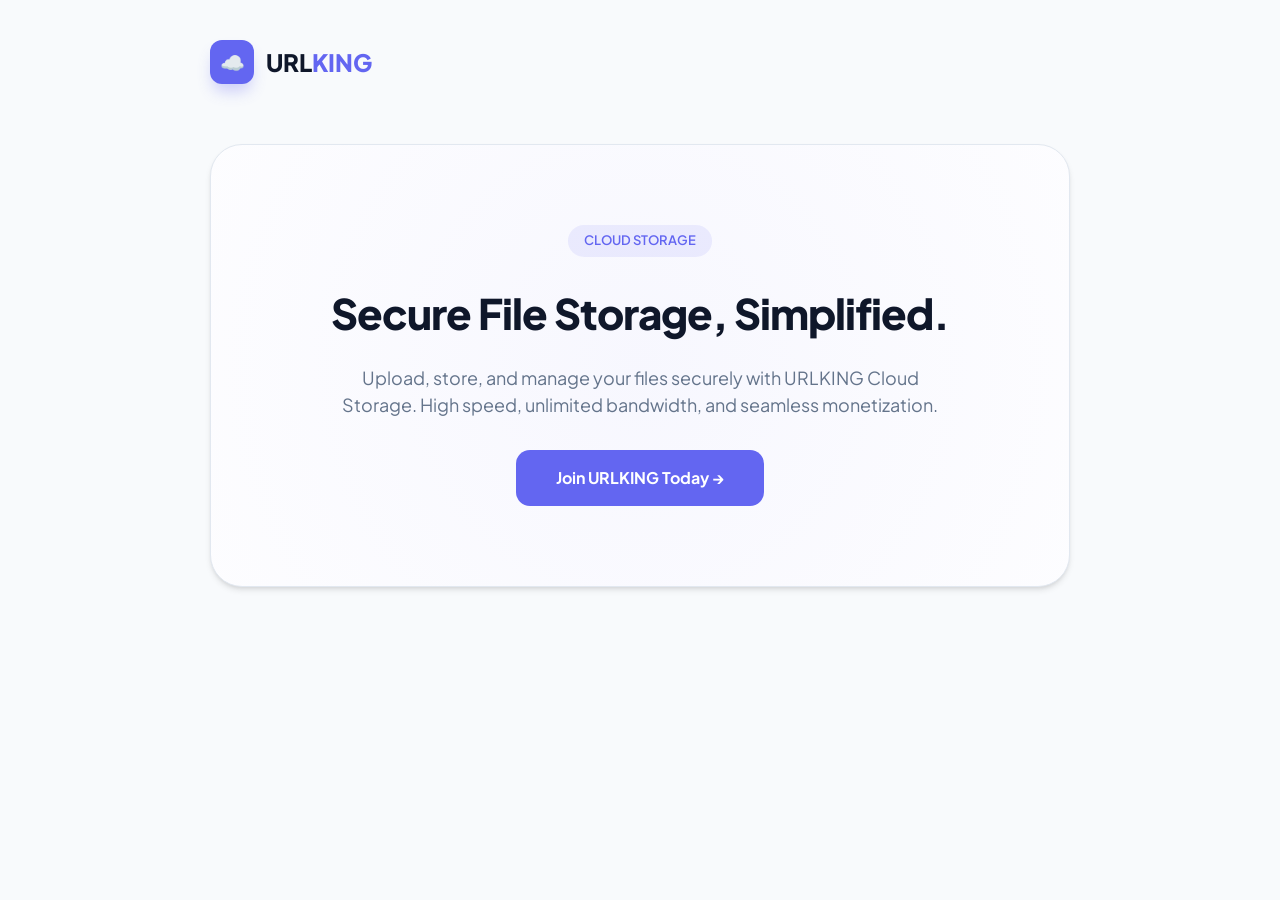
==== frontend/index.html @ baeb942d "Update index.html" ====
<!DOCTYPE html>
<html lang="en">
<head>
  <meta charset="UTF-8" />
  <meta name="viewport" content="width=device-width, initial-scale=1.0" />
  <title>URLKING — Cloud Storage</title>
  <link href="https://fonts.googleapis.com/css2?family=Plus+Jakarta+Sans:wght@400;600;800&family=JetBrains+Mono:wght@400;500&display=swap" rel="stylesheet" />
  <style>
    :root {
      --primary: #6366f1;
      --primary-hover: #4f46e5;
      --bg: #f8fafc;
      --surface: #ffffff;
      --text: #0f172a;
      --text-muted: #64748b;
      --border: #e2e8f0;
      --radius: 16px;
      --shadow: 0 4px 6px -1px rgb(0 0 0 / 0.1), 0 2px 4px -2px rgb(0 0 0 / 0.1);
    }

    * { box-sizing: border-box; margin: 0; padding: 0; }

    body {
      background-color: var(--bg);
      color: var(--text);
      font-family: 'Plus Jakarta Sans', sans-serif;
      line-height: 1.5;
      transition: background 0.3s;
    }

    .container {
      max-width: 900px;
      margin: 0 auto;
      padding: 40px 20px;
    }

    /* Header */
    header {
      display: flex;
      justify-content: space-between;
      align-items: center;
      margin-bottom: 60px;
    }

    .logo {
      display: flex;
      align-items: center;
      gap: 12px;
      cursor: pointer;
      user-select: none;
    }

    .logo-icon {
      width: 44px;
      height: 44px;
      background: var(--primary);
      color: white;
      border-radius: 12px;
      display: flex;
      align-items: center;
      justify-content: center;
      font-size: 20px;
      box-shadow: 0 10px 15px -3px rgba(99, 102, 241, 0.3);
    }

    .logo-text { font-size: 24px; font-weight: 800; color: var(--text); }
    .logo-text span { color: var(--primary); }

    /* URLKING Promo */
    #promoSection {
      text-align: center;
      padding: 80px 40px;
      background: var(--surface);
      border-radius: 32px;
      border: 1px solid var(--border);
      box-shadow: var(--shadow);
      margin-bottom: 40px;
      position: relative;
      overflow: hidden;
    }

    #promoSection::before {
      content: '';
      position: absolute;
      top: -50%; left: -50%; width: 200%; height: 200%;
      background: radial-gradient(circle, rgba(99,102,241,0.05) 0%, transparent 70%);
      z-index: 0;
    }

    .promo-content { position: relative; z-index: 1; }
    .promo-badge {
      display: inline-block;
      padding: 6px 16px;
      background: rgba(99,102,241,0.1);
      color: var(--primary);
      border-radius: 100px;
      font-size: 13px;
      font-weight: 600;
      margin-bottom: 24px;
    }

    .promo-content h1 {
      font-size: 42px;
      font-weight: 800;
      letter-spacing: -1px;
      margin-bottom: 20px;
      color: var(--text);
    }

    .promo-content p {
      font-size: 18px;
      color: var(--text-muted);
      max-width: 600px;
      margin: 0 auto 32px;
    }

    .btn-cta {
      display: inline-block;
      padding: 16px 40px;
      background: var(--primary);
      color: white;
      text-decoration: none;
      font-weight: 700;
      border-radius: 14px;
      transition: 0.2s;
      border: none;
      cursor: pointer;
      font-family: inherit;
      font-size: 16px;
    }
    .btn-cta:hover:not(:disabled) { transform: translateY(-2px); background: var(--primary-hover); }
    .btn-cta:disabled { opacity: 0.6; cursor: not-allowed; }

    /* Hidden Auth Modal */
    #authModal {
      display: none;
      position: fixed;
      inset: 0;
      background: rgba(15, 23, 42, 0.4);
      backdrop-filter: blur(8px);
      z-index: 100;
      align-items: center;
      justify-content: center;
    }

    .auth-card {
      background: var(--surface);
      padding: 32px;
      border-radius: 24px;
      width: 90%;
      max-width: 380px;
      box-shadow: 0 25px 50px -12px rgba(0,0,0,0.25);
      text-align: center;
    }

    .auth-card h3 { margin-bottom: 20px; font-weight: 700; }
    .auth-input {
      width: 100%;
      padding: 14px;
      border: 1px solid var(--border);
      border-radius: 12px;
      margin-bottom: 16px;
      font-family: 'JetBrains Mono', monospace;
      outline: none;
      text-align: center;
    }
    .auth-input:focus { border-color: var(--primary); }

    /* Files Section */
    #filesSection { display: none; animation: fadeIn 0.5s ease; }
    @keyframes fadeIn { from { opacity: 0; transform: translateY(10px); } to { opacity: 1; transform: translateY(0); } }

    .files-header {
      display: flex;
      justify-content: space-between;
      align-items: flex-end;
      margin-bottom: 24px;
    }

    /* 🔥 SCANNER UI CSS ADDED HERE */
    .btn-scan-toggle {
      background: #10b981; color: white; border: none; padding: 10px 18px; border-radius: 12px; cursor: pointer; font-weight: 700; font-family: inherit; font-size: 14px; transition: 0.2s; box-shadow: 0 4px 6px -1px rgba(16, 185, 129, 0.2);
    }
    .btn-scan-toggle:hover { background: #059669; transform: translateY(-2px); }

    .scanner-panel {
      background: var(--surface); border: 1px solid #10b981; border-radius: var(--radius); padding: 24px; margin-bottom: 24px; display: none; box-shadow: 0 10px 15px -3px rgba(16, 185, 129, 0.1); animation: fadeIn 0.3s ease;
    }
    .scanner-header { display: flex; justify-content: space-between; align-items: center; margin-bottom: 16px; }
    .scanner-header h3 { color: #065f46; font-weight: 800; font-size: 18px; display: flex; align-items: center; gap: 8px;}
    .progress-bar-bg { background: #e2e8f0; border-radius: 8px; height: 10px; width: 100%; overflow: hidden; margin: 12px 0; }
    .progress-bar-fill { background: #10b981; height: 100%; width: 0%; transition: width 0.4s ease; }
    .scan-status-text { font-size: 13px; color: var(--text-muted); font-weight: 600; margin-bottom: 16px; }
    
    .infected-list { margin-top: 16px; display: flex; flex-direction: column; gap: 10px; }
    .infected-item { display: flex; justify-content: space-between; align-items: center; background: #fef2f2; border: 1px solid #fecaca; padding: 12px 16px; border-radius: 12px; }
    .btn-danger { background: #ef4444; color: white; border: none; padding: 8px 14px; border-radius: 8px; cursor: pointer; font-weight: 700; font-size: 13px; font-family: inherit; transition: 0.2s; }
    .btn-danger:hover { background: #dc2626; transform: scale(1.02); }

    /* File List Items */
    .file-card {
      background: var(--surface);
      border: 1px solid var(--border);
      padding: 16px 20px;
      border-radius: var(--radius);
      display: flex;
      align-items: center;
      gap: 16px;
      margin-bottom: 12px;
      transition: 0.2s;
      overflow: hidden; 
    }

    .file-card:hover { 
      border-color: var(--primary); 
      transform: translateX(4px); 
      box-shadow: var(--shadow); 
    }

    .file-icon { font-size: 24px; flex-shrink: 0; }
    .file-info { flex: 1; min-width: 0; }
    .file-name { font-weight: 600; font-size: 15px; color: var(--text); margin-bottom: 4px; white-space: nowrap; overflow: hidden; text-overflow: ellipsis; }
    .file-meta { font-family: 'JetBrains Mono', monospace; font-size: 12px; color: var(--text-muted); }

    .btn-download {
      padding: 10px 16px;
      background: #f1f5f9;
      color: var(--text);
      text-decoration: none;
      font-size: 13px;
      font-weight: 700;
      border-radius: 10px;
      transition: 0.2s;
      flex-shrink: 0; 
      white-space: nowrap;
    }
    .btn-download:hover { background: var(--primary); color: white; }

    /* Pagination */
    .pagination { display: flex; justify-content: center; align-items: center; gap: 20px; margin-top: 40px; }
    .btn-nav { padding: 10px 20px; border: 1px solid var(--border); background: var(--surface); border-radius: 10px; cursor: pointer; font-weight: 600; }
    .btn-nav:disabled { opacity: 0.3; cursor: not-allowed; }

    .error-txt { color: #ef4444; font-size: 12px; margin-top: 10px; display: none; }

    @media (max-width: 600px) {
      .promo-content h1 { font-size: 28px; }
      .promo-content p { font-size: 15px; }
      .file-card { padding: 14px 16px; gap: 12px; }
      .btn-download { padding: 8px 14px; font-size: 12px; }
      .file-name { font-size: 14px; }
      .files-header { flex-direction: column; align-items: flex-start; gap: 16px; }
    }
  </style>
</head>
<body>

<div class="container">
  <header>
    <div class="logo" id="secretTrigger">
      <div class="logo-icon">☁️</div>
      <div class="logo-text">URL<span>KING</span></div>
    </div>
    <div id="logoutBtn" style="display: none;">
      <button onclick="logout()" style="background:none; border:none; color:var(--text-muted); cursor:pointer; font-weight:600; text-decoration:underline;">Logout</button>
    </div>
  </header>

  <section id="promoSection">
    <div class="promo-content">
      <div class="promo-badge">CLOUD STORAGE</div>
      <h1>Secure File Storage, Simplified.</h1>
      <p>Upload, store, and manage your files securely with URLKING Cloud Storage. High speed, unlimited bandwidth, and seamless monetization.</p>
      <a href="https://urlking.site/" class="btn-cta" target="_blank">Join URLKING Today →</a>
    </div>
  </section>

  <section id="filesSection">
    <div class="files-header">
      <div>
        <h2 style="font-size: 24px; font-weight: 800;">Private Directory</h2>
        <p style="color: var(--text-muted); font-size: 14px;" id="fileCount">0 files available</p>
      </div>
      <!-- 🔥 SCANNER TOGGLE BUTTON -->
      <button class="btn-scan-toggle" onclick="toggleScanner()">🛡️ Virus Scanner</button>
    </div>

    <!-- 🔥 SCANNER PANEL UI -->
    <div id="scannerSection" class="scanner-panel">
      <div class="scanner-header">
        <h3>🛡️ System Security Scanner</h3>
        <button class="btn-cta" id="btnStartScan" style="padding: 10px 20px; font-size: 13px;" onclick="startScan()">Start Full Scan</button>
      </div>
      
      <div class="scan-status-text" id="scanStatus">System Ready. Click Start to scan files.</div>
      <div class="progress-bar-bg">
        <div class="progress-bar-fill" id="scanBar"></div>
      </div>

      <!-- Yahan Infected Files Dikhayi Dengi -->
      <div class="infected-list" id="infectedList"></div>
    </div>

    <div id="filesList"></div>

    <div class="pagination" id="paginationControls">
      <button class="btn-nav" id="btnPrev" onclick="changePage(-1)">Previous</button>
      <span style="font-family: 'JetBrains Mono'; font-size: 14px;" id="pageInfo">Page 1 / 1</span>
      <button class="btn-nav" id="btnNext" onclick="changePage(1)">Next</button>
    </div>
  </section>
</div>

<div id="authModal">
  <div class="auth-card">
    <h3>Admin Login</h3>
    <p style="font-size: 13px; color: var(--text-muted); margin-bottom: 20px;">Enter your secret access key</p>
    <input type="password" id="accessKey" class="auth-input" placeholder="••••••••" onkeypress="handleEnter(event)"/>
    <button class="btn-cta" id="loginBtn" style="width: 100%;" onclick="verifyAccess()">Access Files</button>
    <p class="error-txt" id="authError">Invalid Secret Key!</p>
    <button onclick="closeModal()" style="margin-top: 15px; background:none; border:none; color:var(--text-muted); cursor:pointer; font-size:12px;">Close</button>
  </div>
</div>

<script>
  const API_BASE = window.location.origin; 
  let currentPage = 1;
  let totalPages = 1;
  let secretKey = localStorage.getItem('telestore_v2_key') || '';
  let clickCount = 0;
  let clickTimer;
  let scanInterval; // For scanning progress

  // Auth Logic
  document.getElementById('secretTrigger').addEventListener('click', () => {
    clickCount++;
    clearTimeout(clickTimer);

    if (clickCount >= 3) {
      document.getElementById('authModal').style.display = 'flex';
      document.getElementById('accessKey').focus();
      clickCount = 0;
    } else {
      clickTimer = setTimeout(() => { clickCount = 0; }, 1500); 
    }
  });

  function closeModal() { document.getElementById('authModal').style.display = 'none'; }
  function handleEnter(e) { if (e.key === 'Enter') verifyAccess(); }

  async function verifyAccess() {
    const key = document.getElementById('accessKey').value;
    if (!key) return;

    const btn = document.getElementById('loginBtn');
    btn.textContent = "Verifying..."; btn.disabled = true;

    const ok = await loadFiles(1, key);

    btn.textContent = "Access Files"; btn.disabled = false;

    if (ok) {
      secretKey = key;
      localStorage.setItem('telestore_v2_key', key);
      closeModal();
      document.getElementById('authError').style.display = 'none';
    } else {
      document.getElementById('authError').style.display = 'block';
    }
  }

  function logout() { localStorage.removeItem('telestore_v2_key'); location.reload(); }

  function getIcon(name) {
    const ext = name.split('.').pop().toLowerCase();
    const map = { mp4:'🎬', mkv:'🎬', zip:'📦', rar:'📦', pdf:'📕', jpg:'🖼️', png:'🖼️', mp3:'🎵', apk:'📱', apks:'📱', exe:'⚙️' };
    return map[ext] || '📄';
  }

  async function loadFiles(page, keyToTry = secretKey) {
    if (!keyToTry) return false;

    try {
      const url = `${API_BASE}/files?page=${page}&limit=10&key=${encodeURIComponent(keyToTry)}`;
      const res = await fetch(url);

      if (!res.ok) return false;

      const data = await res.json();

      document.getElementById('promoSection').style.display = 'none';
      document.getElementById('filesSection').style.display = 'block';
      document.getElementById('logoutBtn').style.display = 'block';

      currentPage = data.page;
      totalPages = data.total_pages;

      document.getElementById('fileCount').textContent = `${data.total} files managed`;
      document.getElementById('pageInfo').textContent = `Page ${currentPage} / ${totalPages}`;
      document.getElementById('btnPrev').disabled = currentPage <= 1;
      document.getElementById('btnNext').disabled = currentPage >= totalPages;

      const list = document.getElementById('filesList');
      list.innerHTML = data.files.map(f => `
        <div class="file-card">
          <div class="file-icon">${getIcon(f.filename)}</div>
          <div class="file-info">
            <div class="file-name" title="${f.filename}">${f.filename}</div>
            <div class="file-meta">${f.size} • ID: ${f.short_id}</div>
          </div>
          <a href="${f.download_link}" class="btn-download" target="_blank">Download</a>
        </div>
      `).join('');

      return true;
    } catch (e) {
      return false;
    }
  }

  function changePage(dir) {
    loadFiles(currentPage + dir);
    window.scrollTo({ top: 0, behavior: 'smooth' });
  }

  // =========================================================
  // 🔥 VIRUS SCANNER JS LOGIC
  // =========================================================

  function toggleScanner() {
    const el = document.getElementById('scannerSection');
    el.style.display = el.style.display === 'block' ? 'none' : 'block';
    if (el.style.display === 'block') {
      checkScanProgress(); // Ek baar khulte hi state check karo
    }
  }

  async function startScan() {
    if (!secretKey) return;
    try {
      document.getElementById('btnStartScan').disabled = true;
      document.getElementById('btnStartScan').textContent = "Starting...";
      
      await fetch(`${API_BASE}/api/scan/start?key=${encodeURIComponent(secretKey)}`);
      
      checkScanProgress(); // Update UI immediately
      if (!scanInterval) {
        scanInterval = setInterval(checkScanProgress, 5000); // Har 5 second me update
      }
    } catch(e) { console.error("Scan Start Error:", e); }
  }

  async function checkScanProgress() {
    if (!secretKey) return;
    try {
      const res = await fetch(`${API_BASE}/api/scan/progress?key=${encodeURIComponent(secretKey)}`);
      const data = await res.json();
      
      renderScannerUI(data);

      // Agar scan complete ho gaya, toh interval band kar do
      if (data.status !== 'running' && data.status !== 'initializing') {
        clearInterval(scanInterval);
        scanInterval = null;
      } else if (!scanInterval) {
        scanInterval = setInterval(checkScanProgress, 5000);
      }
    } catch(e) { console.error("Scan Progress Error:", e); }
  }

  function renderScannerUI(data) {
    const statusEl = document.getElementById('scanStatus');
    const barEl = document.getElementById('scanBar');
    const infectedListEl = document.getElementById('infectedList');
    const btnStart = document.getElementById('btnStartScan');

    if (!data || data.status === 'idle') {
      statusEl.textContent = 'System Ready. Click Start to scan files.';
      barEl.style.width = '0%';
      btnStart.disabled = false;
      btnStart.textContent = "Start Full Scan";
      return;
    }

    if (data.status === 'running' || data.status === 'initializing') {
      btnStart.disabled = true;
      btnStart.textContent = "Scanning...";
      const pct = data.total > 0 ? Math.round((data.scanned / data.total) * 100) : 0;
      statusEl.textContent = `Scanning Database... ${data.scanned} / ${data.total} (${pct}%)`;
      barEl.style.width = `${pct}%`;
    } else if (data.status === 'completed') {
      btnStart.disabled = false;
      btnStart.textContent = "Scan Completed - Run Again";
      statusEl.textContent = `Scan Finished. Safe Files: ${data.safe || 0} | Infected: ${data.infected ? data.infected.length : 0}`;
      barEl.style.width = `100%`;
    } else {
      statusEl.textContent = `Status: ${data.status}`;
      btnStart.disabled = false;
    }

    // Render Infected Files List
    if (data.infected && data.infected.length > 0) {
      infectedListEl.innerHTML = data.infected.map(f => `
        <div class="infected-item" id="inf-${f.file_code}">
          <div>
            <strong style="color: #991b1b; font-size: 14px;">🚨 ${f.filename}</strong><br>
            <span style="font-size: 12px; color: #b91c1c; font-family: monospace;">ID: ${f.file_code} | Flagged by ${f.engines} engines</span>
          </div>
          <button class="btn-danger" onclick="deleteInfectedFile('${f.file_code}')">Delete File</button>
        </div>
      `).join('');
    } else if (data.status === 'completed') {
      infectedListEl.innerHTML = `<div style="padding:14px; background:#ecfdf5; color:#065f46; font-weight:700; border-radius:10px; border:1px solid #a7f3d0; text-align:center;">✅ All files are safe! No virus detected.</div>`;
    } else {
      infectedListEl.innerHTML = '';
    }
  }

  async function deleteInfectedFile(fileCode) {
    if(!confirm('Are you sure you want to permanently delete this infected file?')) return;
    
    try {
      const btn = document.querySelector(`#inf-${fileCode} button`);
      if(btn) { btn.textContent = "Deleting..."; btn.disabled = true; }

      await fetch(`${API_BASE}/api/scan/delete?key=${encodeURIComponent(secretKey)}`, {
        method: 'POST',
        headers: {'Content-Type': 'application/json'},
        body: JSON.stringify({file_code: fileCode})
      });
      
      // Hide file from list visually right away
      const row = document.getElementById(`inf-${fileCode}`);
      if(row) row.style.display = 'none';

      // Refresh main file list and scanner state
      loadFiles(currentPage); 
    } catch(e) { 
      alert("Failed to delete file."); 
      console.error(e); 
    }
  }

  if (secretKey) {
    loadFiles(1);
  }
</script>
</body>
</html>
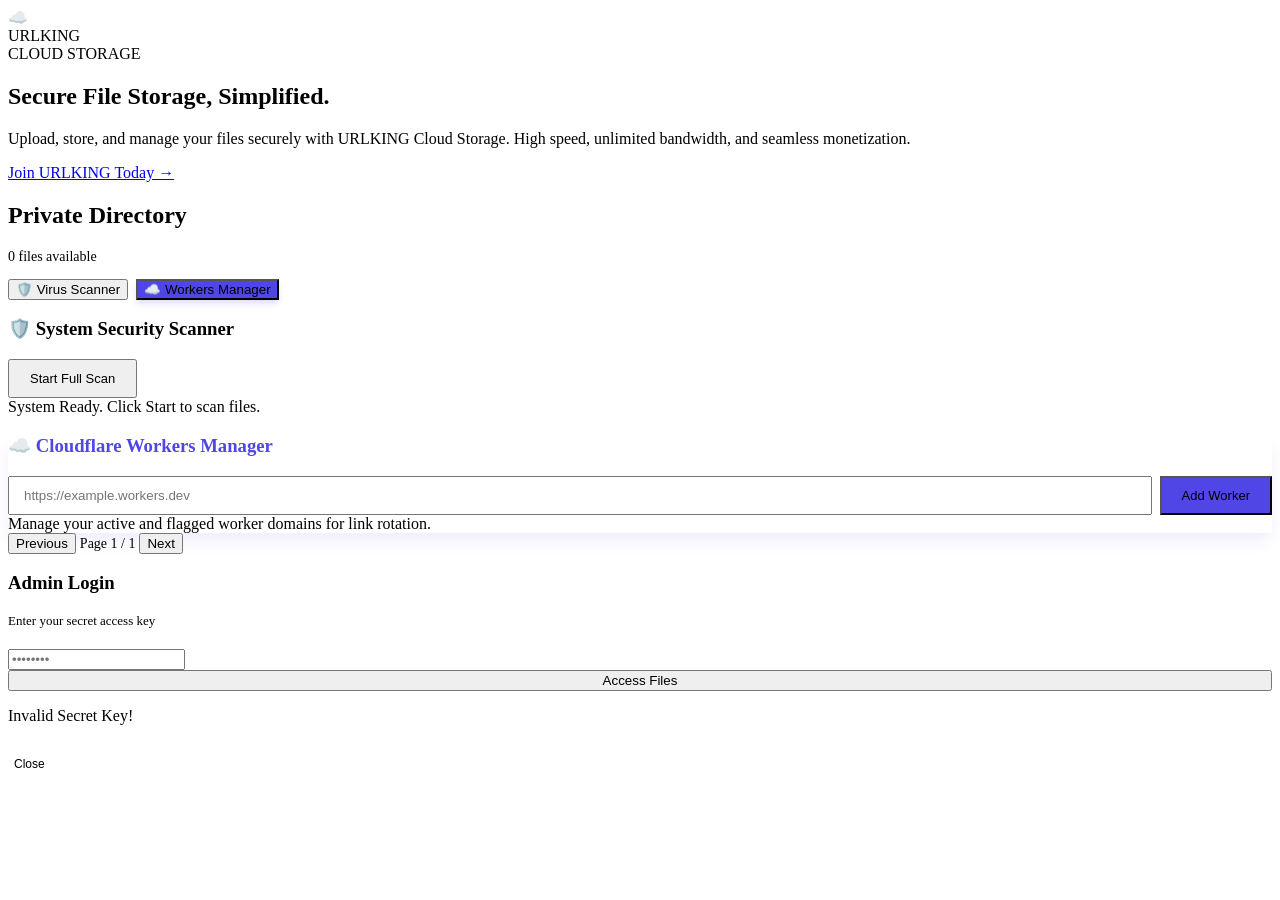
==== commit 7025ce7d: "refactor: modularize python backend and split frontend layout, styles and javascript without secrets" ====
--- a/frontend/index.html
+++ b/frontend/index.html
@@ -5,253 +5,8 @@
   <meta name="viewport" content="width=device-width, initial-scale=1.0" />
   <title>URLKING — Cloud Storage</title>
   <link href="https://fonts.googleapis.com/css2?family=Plus+Jakarta+Sans:wght@400;600;800&family=JetBrains+Mono:wght@400;500&display=swap" rel="stylesheet" />
-  <style>
-    :root {
-      --primary: #6366f1;
-      --primary-hover: #4f46e5;
-      --bg: #f8fafc;
-      --surface: #ffffff;
-      --text: #0f172a;
-      --text-muted: #64748b;
-      --border: #e2e8f0;
-      --radius: 16px;
-      --shadow: 0 4px 6px -1px rgb(0 0 0 / 0.1), 0 2px 4px -2px rgb(0 0 0 / 0.1);
-    }
-
-    * { box-sizing: border-box; margin: 0; padding: 0; }
-
-    body {
-      background-color: var(--bg);
-      color: var(--text);
-      font-family: 'Plus Jakarta Sans', sans-serif;
-      line-height: 1.5;
-      transition: background 0.3s;
-    }
-
-    .container {
-      max-width: 900px;
-      margin: 0 auto;
-      padding: 40px 20px;
-    }
-
-    /* Header */
-    header {
-      display: flex;
-      justify-content: space-between;
-      align-items: center;
-      margin-bottom: 60px;
-    }
-
-    .logo {
-      display: flex;
-      align-items: center;
-      gap: 12px;
-      cursor: pointer;
-      user-select: none;
-    }
-
-    .logo-icon {
-      width: 44px;
-      height: 44px;
-      background: var(--primary);
-      color: white;
-      border-radius: 12px;
-      display: flex;
-      align-items: center;
-      justify-content: center;
-      font-size: 20px;
-      box-shadow: 0 10px 15px -3px rgba(99, 102, 241, 0.3);
-    }
-
-    .logo-text { font-size: 24px; font-weight: 800; color: var(--text); }
-    .logo-text span { color: var(--primary); }
-
-    /* URLKING Promo */
-    #promoSection {
-      text-align: center;
-      padding: 80px 40px;
-      background: var(--surface);
-      border-radius: 32px;
-      border: 1px solid var(--border);
-      box-shadow: var(--shadow);
-      margin-bottom: 40px;
-      position: relative;
-      overflow: hidden;
-    }
-
-    #promoSection::before {
-      content: '';
-      position: absolute;
-      top: -50%; left: -50%; width: 200%; height: 200%;
-      background: radial-gradient(circle, rgba(99,102,241,0.05) 0%, transparent 70%);
-      z-index: 0;
-    }
-
-    .promo-content { position: relative; z-index: 1; }
-    .promo-badge {
-      display: inline-block;
-      padding: 6px 16px;
-      background: rgba(99,102,241,0.1);
-      color: var(--primary);
-      border-radius: 100px;
-      font-size: 13px;
-      font-weight: 600;
-      margin-bottom: 24px;
-    }
-
-    .promo-content h1 {
-      font-size: 42px;
-      font-weight: 800;
-      letter-spacing: -1px;
-      margin-bottom: 20px;
-      color: var(--text);
-    }
-
-    .promo-content p {
-      font-size: 18px;
-      color: var(--text-muted);
-      max-width: 600px;
-      margin: 0 auto 32px;
-    }
-
-    .btn-cta {
-      display: inline-block;
-      padding: 16px 40px;
-      background: var(--primary);
-      color: white;
-      text-decoration: none;
-      font-weight: 700;
-      border-radius: 14px;
-      transition: 0.2s;
-      border: none;
-      cursor: pointer;
-      font-family: inherit;
-      font-size: 16px;
-    }
-    .btn-cta:hover:not(:disabled) { transform: translateY(-2px); background: var(--primary-hover); }
-    .btn-cta:disabled { opacity: 0.6; cursor: not-allowed; }
-
-    /* Hidden Auth Modal */
-    #authModal {
-      display: none;
-      position: fixed;
-      inset: 0;
-      background: rgba(15, 23, 42, 0.4);
-      backdrop-filter: blur(8px);
-      z-index: 100;
-      align-items: center;
-      justify-content: center;
-    }
-
-    .auth-card {
-      background: var(--surface);
-      padding: 32px;
-      border-radius: 24px;
-      width: 90%;
-      max-width: 380px;
-      box-shadow: 0 25px 50px -12px rgba(0,0,0,0.25);
-      text-align: center;
-    }
-
-    .auth-card h3 { margin-bottom: 20px; font-weight: 700; }
-    .auth-input {
-      width: 100%;
-      padding: 14px;
-      border: 1px solid var(--border);
-      border-radius: 12px;
-      margin-bottom: 16px;
-      font-family: 'JetBrains Mono', monospace;
-      outline: none;
-      text-align: center;
-    }
-    .auth-input:focus { border-color: var(--primary); }
-
-    /* Files Section */
-    #filesSection { display: none; animation: fadeIn 0.5s ease; }
-    @keyframes fadeIn { from { opacity: 0; transform: translateY(10px); } to { opacity: 1; transform: translateY(0); } }
-
-    .files-header {
-      display: flex;
-      justify-content: space-between;
-      align-items: flex-end;
-      margin-bottom: 24px;
-    }
-
-    /* 🔥 SCANNER UI CSS ADDED HERE */
-    .btn-scan-toggle {
-      background: #10b981; color: white; border: none; padding: 10px 18px; border-radius: 12px; cursor: pointer; font-weight: 700; font-family: inherit; font-size: 14px; transition: 0.2s; box-shadow: 0 4px 6px -1px rgba(16, 185, 129, 0.2);
-    }
-    .btn-scan-toggle:hover { background: #059669; transform: translateY(-2px); }
-
-    .scanner-panel {
-      background: var(--surface); border: 1px solid #10b981; border-radius: var(--radius); padding: 24px; margin-bottom: 24px; display: none; box-shadow: 0 10px 15px -3px rgba(16, 185, 129, 0.1); animation: fadeIn 0.3s ease;
-    }
-    .scanner-header { display: flex; justify-content: space-between; align-items: center; margin-bottom: 16px; }
-    .scanner-header h3 { color: #065f46; font-weight: 800; font-size: 18px; display: flex; align-items: center; gap: 8px;}
-    .progress-bar-bg { background: #e2e8f0; border-radius: 8px; height: 10px; width: 100%; overflow: hidden; margin: 12px 0; }
-    .progress-bar-fill { background: #10b981; height: 100%; width: 0%; transition: width 0.4s ease; }
-    .scan-status-text { font-size: 13px; color: var(--text-muted); font-weight: 600; margin-bottom: 16px; }
-    
-    .infected-list { margin-top: 16px; display: flex; flex-direction: column; gap: 10px; }
-    .infected-item { display: flex; justify-content: space-between; align-items: center; background: #fef2f2; border: 1px solid #fecaca; padding: 12px 16px; border-radius: 12px; }
-    .btn-danger { background: #ef4444; color: white; border: none; padding: 8px 14px; border-radius: 8px; cursor: pointer; font-weight: 700; font-size: 13px; font-family: inherit; transition: 0.2s; }
-    .btn-danger:hover { background: #dc2626; transform: scale(1.02); }
-
-    /* File List Items */
-    .file-card {
-      background: var(--surface);
-      border: 1px solid var(--border);
-      padding: 16px 20px;
-      border-radius: var(--radius);
-      display: flex;
-      align-items: center;
-      gap: 16px;
-      margin-bottom: 12px;
-      transition: 0.2s;
-      overflow: hidden; 
-    }
-
-    .file-card:hover { 
-      border-color: var(--primary); 
-      transform: translateX(4px); 
-      box-shadow: var(--shadow); 
-    }
-
-    .file-icon { font-size: 24px; flex-shrink: 0; }
-    .file-info { flex: 1; min-width: 0; }
-    .file-name { font-weight: 600; font-size: 15px; color: var(--text); margin-bottom: 4px; white-space: nowrap; overflow: hidden; text-overflow: ellipsis; }
-    .file-meta { font-family: 'JetBrains Mono', monospace; font-size: 12px; color: var(--text-muted); }
-
-    .btn-download {
-      padding: 10px 16px;
-      background: #f1f5f9;
-      color: var(--text);
-      text-decoration: none;
-      font-size: 13px;
-      font-weight: 700;
-      border-radius: 10px;
-      transition: 0.2s;
-      flex-shrink: 0; 
-      white-space: nowrap;
-    }
-    .btn-download:hover { background: var(--primary); color: white; }
-
-    /* Pagination */
-    .pagination { display: flex; justify-content: center; align-items: center; gap: 20px; margin-top: 40px; }
-    .btn-nav { padding: 10px 20px; border: 1px solid var(--border); background: var(--surface); border-radius: 10px; cursor: pointer; font-weight: 600; }
-    .btn-nav:disabled { opacity: 0.3; cursor: not-allowed; }
-
-    .error-txt { color: #ef4444; font-size: 12px; margin-top: 10px; display: none; }
-
-    @media (max-width: 600px) {
-      .promo-content h1 { font-size: 28px; }
-      .promo-content p { font-size: 15px; }
-      .file-card { padding: 14px 16px; gap: 12px; }
-      .btn-download { padding: 8px 14px; font-size: 12px; }
-      .file-name { font-size: 14px; }
-      .files-header { flex-direction: column; align-items: flex-start; gap: 16px; }
-    }
-  </style>
+  <!-- Link to external stylesheet -->
+  <link rel="stylesheet" href="/static/style.css" />
 </head>
 <body>
 
@@ -281,8 +36,11 @@
         <h2 style="font-size: 24px; font-weight: 800;">Private Directory</h2>
         <p style="color: var(--text-muted); font-size: 14px;" id="fileCount">0 files available</p>
       </div>
-      <!-- 🔥 SCANNER TOGGLE BUTTON -->
-      <button class="btn-scan-toggle" onclick="toggleScanner()">🛡️ Virus Scanner</button>
+      <!-- 🔥 SCANNER & WORKERS TOGGLE BUTTONS -->
+      <div style="display: flex; gap: 8px;">
+        <button class="btn-scan-toggle" onclick="toggleScanner()">🛡️ Virus Scanner</button>
+        <button class="btn-scan-toggle" style="background:#4f46e5; box-shadow: 0 4px 6px -1px rgba(79, 70, 229, 0.2);" onclick="toggleWorkersManager()">☁️ Workers Manager</button>
+      </div>
     </div>
 
     <!-- 🔥 SCANNER PANEL UI -->
@@ -299,6 +57,21 @@
 
       <!-- Yahan Infected Files Dikhayi Dengi -->
       <div class="infected-list" id="infectedList"></div>
+    </div>
+
+    <!-- ☁️ WORKERS MANAGER PANEL -->
+    <div id="workersSection" class="scanner-panel" style="border-color: #4f46e5; box-shadow: 0 10px 15px -3px rgba(79, 70, 229, 0.1);">
+      <div class="scanner-header" style="flex-wrap: wrap; gap: 12px;">
+        <h3 style="color: #4f46e5;">☁️ Cloudflare Workers Manager</h3>
+        <div style="display: flex; gap: 8px; flex: 1; min-width: 280px; justify-content: flex-end;">
+          <input type="text" id="newWorkerUrl" class="auth-input" style="margin-bottom:0; padding: 10px 14px; text-align: left; flex: 1;" placeholder="https://example.workers.dev" />
+          <button class="btn-cta" style="padding: 10px 20px; font-size: 13px; background: #4f46e5;" onclick="addWorker()">Add Worker</button>
+        </div>
+      </div>
+      
+      <div class="scan-status-text">Manage your active and flagged worker domains for link rotation.</div>
+      
+      <div class="infected-list" id="workersList"></div>
     </div>
 
     <div id="filesList"></div>
@@ -322,228 +95,7 @@
   </div>
 </div>
 
-<script>
-  const API_BASE = window.location.origin; 
-  let currentPage = 1;
-  let totalPages = 1;
-  let secretKey = localStorage.getItem('telestore_v2_key') || '';
-  let clickCount = 0;
-  let clickTimer;
-  let scanInterval; // For scanning progress
-
-  // Auth Logic
-  document.getElementById('secretTrigger').addEventListener('click', () => {
-    clickCount++;
-    clearTimeout(clickTimer);
-
-    if (clickCount >= 3) {
-      document.getElementById('authModal').style.display = 'flex';
-      document.getElementById('accessKey').focus();
-      clickCount = 0;
-    } else {
-      clickTimer = setTimeout(() => { clickCount = 0; }, 1500); 
-    }
-  });
-
-  function closeModal() { document.getElementById('authModal').style.display = 'none'; }
-  function handleEnter(e) { if (e.key === 'Enter') verifyAccess(); }
-
-  async function verifyAccess() {
-    const key = document.getElementById('accessKey').value;
-    if (!key) return;
-
-    const btn = document.getElementById('loginBtn');
-    btn.textContent = "Verifying..."; btn.disabled = true;
-
-    const ok = await loadFiles(1, key);
-
-    btn.textContent = "Access Files"; btn.disabled = false;
-
-    if (ok) {
-      secretKey = key;
-      localStorage.setItem('telestore_v2_key', key);
-      closeModal();
-      document.getElementById('authError').style.display = 'none';
-    } else {
-      document.getElementById('authError').style.display = 'block';
-    }
-  }
-
-  function logout() { localStorage.removeItem('telestore_v2_key'); location.reload(); }
-
-  function getIcon(name) {
-    const ext = name.split('.').pop().toLowerCase();
-    const map = { mp4:'🎬', mkv:'🎬', zip:'📦', rar:'📦', pdf:'📕', jpg:'🖼️', png:'🖼️', mp3:'🎵', apk:'📱', apks:'📱', exe:'⚙️' };
-    return map[ext] || '📄';
-  }
-
-  async function loadFiles(page, keyToTry = secretKey) {
-    if (!keyToTry) return false;
-
-    try {
-      const url = `${API_BASE}/files?page=${page}&limit=10&key=${encodeURIComponent(keyToTry)}`;
-      const res = await fetch(url);
-
-      if (!res.ok) return false;
-
-      const data = await res.json();
-
-      document.getElementById('promoSection').style.display = 'none';
-      document.getElementById('filesSection').style.display = 'block';
-      document.getElementById('logoutBtn').style.display = 'block';
-
-      currentPage = data.page;
-      totalPages = data.total_pages;
-
-      document.getElementById('fileCount').textContent = `${data.total} files managed`;
-      document.getElementById('pageInfo').textContent = `Page ${currentPage} / ${totalPages}`;
-      document.getElementById('btnPrev').disabled = currentPage <= 1;
-      document.getElementById('btnNext').disabled = currentPage >= totalPages;
-
-      const list = document.getElementById('filesList');
-      list.innerHTML = data.files.map(f => `
-        <div class="file-card">
-          <div class="file-icon">${getIcon(f.filename)}</div>
-          <div class="file-info">
-            <div class="file-name" title="${f.filename}">${f.filename}</div>
-            <div class="file-meta">${f.size} • ID: ${f.short_id}</div>
-          </div>
-          <a href="${f.download_link}" class="btn-download" target="_blank">Download</a>
-        </div>
-      `).join('');
-
-      return true;
-    } catch (e) {
-      return false;
-    }
-  }
-
-  function changePage(dir) {
-    loadFiles(currentPage + dir);
-    window.scrollTo({ top: 0, behavior: 'smooth' });
-  }
-
-  // =========================================================
-  // 🔥 VIRUS SCANNER JS LOGIC
-  // =========================================================
-
-  function toggleScanner() {
-    const el = document.getElementById('scannerSection');
-    el.style.display = el.style.display === 'block' ? 'none' : 'block';
-    if (el.style.display === 'block') {
-      checkScanProgress(); // Ek baar khulte hi state check karo
-    }
-  }
-
-  async function startScan() {
-    if (!secretKey) return;
-    try {
-      document.getElementById('btnStartScan').disabled = true;
-      document.getElementById('btnStartScan').textContent = "Starting...";
-      
-      await fetch(`${API_BASE}/api/scan/start?key=${encodeURIComponent(secretKey)}`);
-      
-      checkScanProgress(); // Update UI immediately
-      if (!scanInterval) {
-        scanInterval = setInterval(checkScanProgress, 5000); // Har 5 second me update
-      }
-    } catch(e) { console.error("Scan Start Error:", e); }
-  }
-
-  async function checkScanProgress() {
-    if (!secretKey) return;
-    try {
-      const res = await fetch(`${API_BASE}/api/scan/progress?key=${encodeURIComponent(secretKey)}`);
-      const data = await res.json();
-      
-      renderScannerUI(data);
-
-      // Agar scan complete ho gaya, toh interval band kar do
-      if (data.status !== 'running' && data.status !== 'initializing') {
-        clearInterval(scanInterval);
-        scanInterval = null;
-      } else if (!scanInterval) {
-        scanInterval = setInterval(checkScanProgress, 5000);
-      }
-    } catch(e) { console.error("Scan Progress Error:", e); }
-  }
-
-  function renderScannerUI(data) {
-    const statusEl = document.getElementById('scanStatus');
-    const barEl = document.getElementById('scanBar');
-    const infectedListEl = document.getElementById('infectedList');
-    const btnStart = document.getElementById('btnStartScan');
-
-    if (!data || data.status === 'idle') {
-      statusEl.textContent = 'System Ready. Click Start to scan files.';
-      barEl.style.width = '0%';
-      btnStart.disabled = false;
-      btnStart.textContent = "Start Full Scan";
-      return;
-    }
-
-    if (data.status === 'running' || data.status === 'initializing') {
-      btnStart.disabled = true;
-      btnStart.textContent = "Scanning...";
-      const pct = data.total > 0 ? Math.round((data.scanned / data.total) * 100) : 0;
-      statusEl.textContent = `Scanning Database... ${data.scanned} / ${data.total} (${pct}%)`;
-      barEl.style.width = `${pct}%`;
-    } else if (data.status === 'completed') {
-      btnStart.disabled = false;
-      btnStart.textContent = "Scan Completed - Run Again";
-      statusEl.textContent = `Scan Finished. Safe Files: ${data.safe || 0} | Infected: ${data.infected ? data.infected.length : 0}`;
-      barEl.style.width = `100%`;
-    } else {
-      statusEl.textContent = `Status: ${data.status}`;
-      btnStart.disabled = false;
-    }
-
-    // Render Infected Files List
-    if (data.infected && data.infected.length > 0) {
-      infectedListEl.innerHTML = data.infected.map(f => `
-        <div class="infected-item" id="inf-${f.file_code}">
-          <div>
-            <strong style="color: #991b1b; font-size: 14px;">🚨 ${f.filename}</strong><br>
-            <span style="font-size: 12px; color: #b91c1c; font-family: monospace;">ID: ${f.file_code} | Flagged by ${f.engines} engines</span>
-          </div>
-          <button class="btn-danger" onclick="deleteInfectedFile('${f.file_code}')">Delete File</button>
-        </div>
-      `).join('');
-    } else if (data.status === 'completed') {
-      infectedListEl.innerHTML = `<div style="padding:14px; background:#ecfdf5; color:#065f46; font-weight:700; border-radius:10px; border:1px solid #a7f3d0; text-align:center;">✅ All files are safe! No virus detected.</div>`;
-    } else {
-      infectedListEl.innerHTML = '';
-    }
-  }
-
-  async function deleteInfectedFile(fileCode) {
-    if(!confirm('Are you sure you want to permanently delete this infected file?')) return;
-    
-    try {
-      const btn = document.querySelector(`#inf-${fileCode} button`);
-      if(btn) { btn.textContent = "Deleting..."; btn.disabled = true; }
-
-      await fetch(`${API_BASE}/api/scan/delete?key=${encodeURIComponent(secretKey)}`, {
-        method: 'POST',
-        headers: {'Content-Type': 'application/json'},
-        body: JSON.stringify({file_code: fileCode})
-      });
-      
-      // Hide file from list visually right away
-      const row = document.getElementById(`inf-${fileCode}`);
-      if(row) row.style.display = 'none';
-
-      // Refresh main file list and scanner state
-      loadFiles(currentPage); 
-    } catch(e) { 
-      alert("Failed to delete file."); 
-      console.error(e); 
-    }
-  }
-
-  if (secretKey) {
-    loadFiles(1);
-  }
-</script>
+<!-- Link to external script -->
+<script src="/static/app.js"></script>
 </body>
 </html>
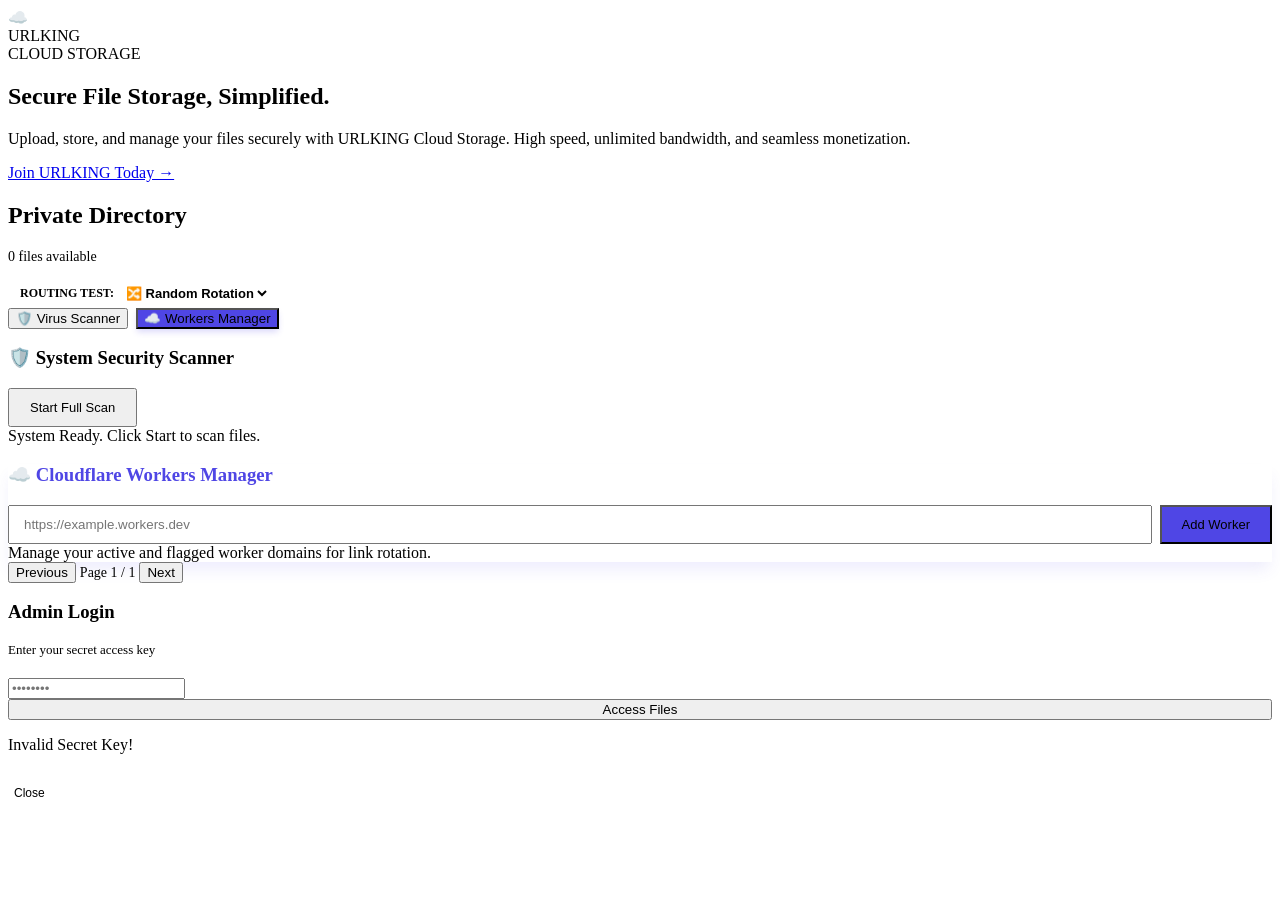
==== commit a53593dd: "feat: add routing test dropdown selector to admin UI" ====
--- a/frontend/index.html
+++ b/frontend/index.html
@@ -36,10 +36,19 @@
         <h2 style="font-size: 24px; font-weight: 800;">Private Directory</h2>
         <p style="color: var(--text-muted); font-size: 14px;" id="fileCount">0 files available</p>
       </div>
+      <!-- Test Routing Mode Selector -->
+      <div style="display: flex; align-items: center; gap: 8px; background: var(--bg-card); padding: 6px 12px; border-radius: 10px; border: 1px solid var(--border);">
+        <span style="font-size: 12px; font-weight: 800; color: var(--text-muted);">ROUTING TEST:</span>
+        <select id="downloadMode" onchange="loadFiles(1)" style="background: none; border: none; color: var(--text); font-weight: 600; font-size: 13px; outline: none; cursor: pointer;">
+          <option value="random" style="background: var(--bg-card);">🔀 Random Rotation</option>
+          <option value="account_a" style="background: var(--bg-card);">🅰️ Account A Only</option>
+          <option value="account_b" style="background: var(--bg-card);">🅱️ Account B Only</option>
+        </select>
+      </div>
       <!-- 🔥 SCANNER & WORKERS TOGGLE BUTTONS -->
       <div style="display: flex; gap: 8px;">
         <button class="btn-scan-toggle" onclick="toggleScanner()">🛡️ Virus Scanner</button>
-        <button class="btn-scan-toggle" style="background:#4f46e5; box-shadow: 0 4px 6px -1px rgba(79, 70, 229, 0.2);" onclick="toggleWorkersManager()">☁️ Workers Manager</button>
+        <button class="btn-scan-toggle" style="background:#4f46e5; box-shadow: 0 4px 6px -1px rgba(79, 70, 229, 0.2);" onclick="window.location.href='/workers'">☁️ Workers Manager</button>
       </div>
     </div>
 
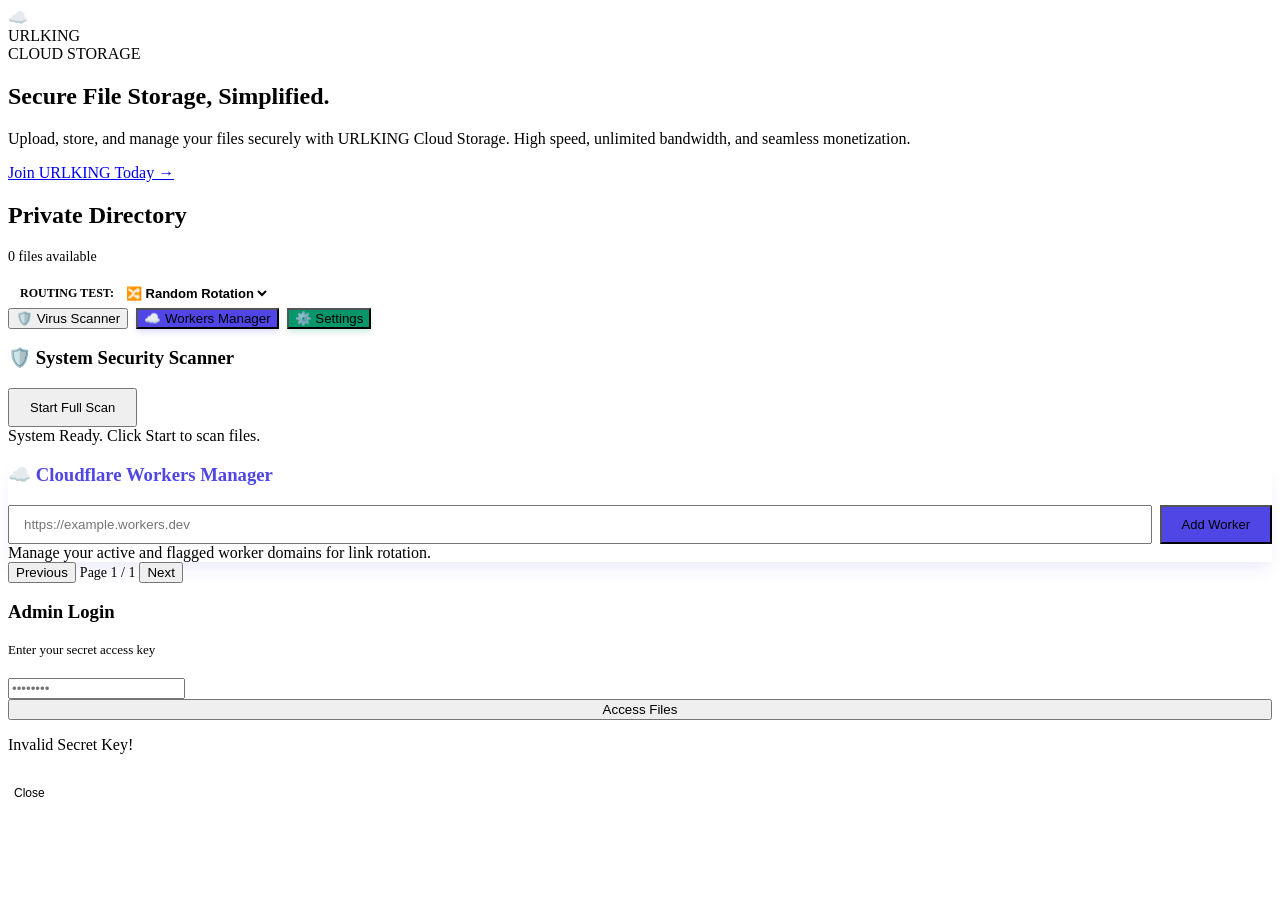
==== commit 56cba78a: "feat: separate admin routing test and global users setting modal" ====
--- a/frontend/index.html
+++ b/frontend/index.html
@@ -45,10 +45,11 @@
           <option value="account_b" style="background: var(--bg-card);">🅱️ Account B Only</option>
         </select>
       </div>
-      <!-- 🔥 SCANNER & WORKERS TOGGLE BUTTONS -->
+      <!-- 🔥 SCANNER, WORKERS, & SETTINGS TOGGLE BUTTONS -->
       <div style="display: flex; gap: 8px;">
         <button class="btn-scan-toggle" onclick="toggleScanner()">🛡️ Virus Scanner</button>
         <button class="btn-scan-toggle" style="background:#4f46e5; box-shadow: 0 4px 6px -1px rgba(79, 70, 229, 0.2);" onclick="window.location.href='/workers'">☁️ Workers Manager</button>
+        <button class="btn-scan-toggle" style="background:#059669; box-shadow: 0 4px 6px -1px rgba(5, 150, 105, 0.2);" onclick="openSettingsModal()">⚙️ Settings</button>
       </div>
     </div>
 
@@ -104,6 +105,27 @@
   </div>
 </div>
 
+<div id="settingsModal" class="auth-modal" style="display: none; position: fixed; inset: 0; z-index: 80; background: rgba(0,0,0,0.8); backdrop-filter: blur(4px); align-items: center; justify-content: center;">
+  <div class="auth-card" style="width: 100%; max-width: 400px; background: var(--bg-card); border: 1px solid var(--border); border-radius: 12px; padding: 24px; text-align: center; box-shadow: 0 20px 25px -5px rgba(0, 0, 0, 0.3);">
+    <h3 style="margin-top: 0; font-size: 18px; font-weight: 800;">⚙️ Global Settings</h3>
+    <p style="font-size: 13px; color: var(--text-muted); margin-bottom: 20px;">Configure settings that affect all normal users.</p>
+    
+    <div style="text-align: left; margin-bottom: 20px;">
+      <label style="font-size: 13px; font-weight: 600; color: var(--text); display: block; margin-bottom: 8px;">Global Worker Routing:</label>
+      <select id="globalWorkerMode" class="auth-input" style="width: 100%; text-align-last: left; margin-bottom: 0; background: var(--bg-card); color: var(--text); border: 1px solid var(--border); border-radius: 8px; padding: 10px;">
+        <option value="random">🔀 Random Rotation</option>
+        <option value="account_a">🅰️ Account A Only</option>
+        <option value="account_b">🅱️ Account B Only</option>
+      </select>
+      <span style="font-size: 11px; color: var(--text-muted); display: block; margin-top: 6px;">Select which worker account normal users download from.</span>
+    </div>
+
+    <button class="btn-cta" style="width: 100%; background: #059669; border: none; padding: 12px; border-radius: 8px; color: white; font-weight: bold; cursor: pointer;" onclick="saveGlobalSettings()">Save Settings</button>
+    <button onclick="closeSettingsModal()" style="margin-top: 15px; background:none; border:none; color:var(--text-muted); cursor:pointer; font-size:12px; text-decoration: underline;">Cancel</button>
+  </div>
+</div>
+
+
 <!-- Link to external script -->
 <script src="/static/app.js"></script>
 </body>
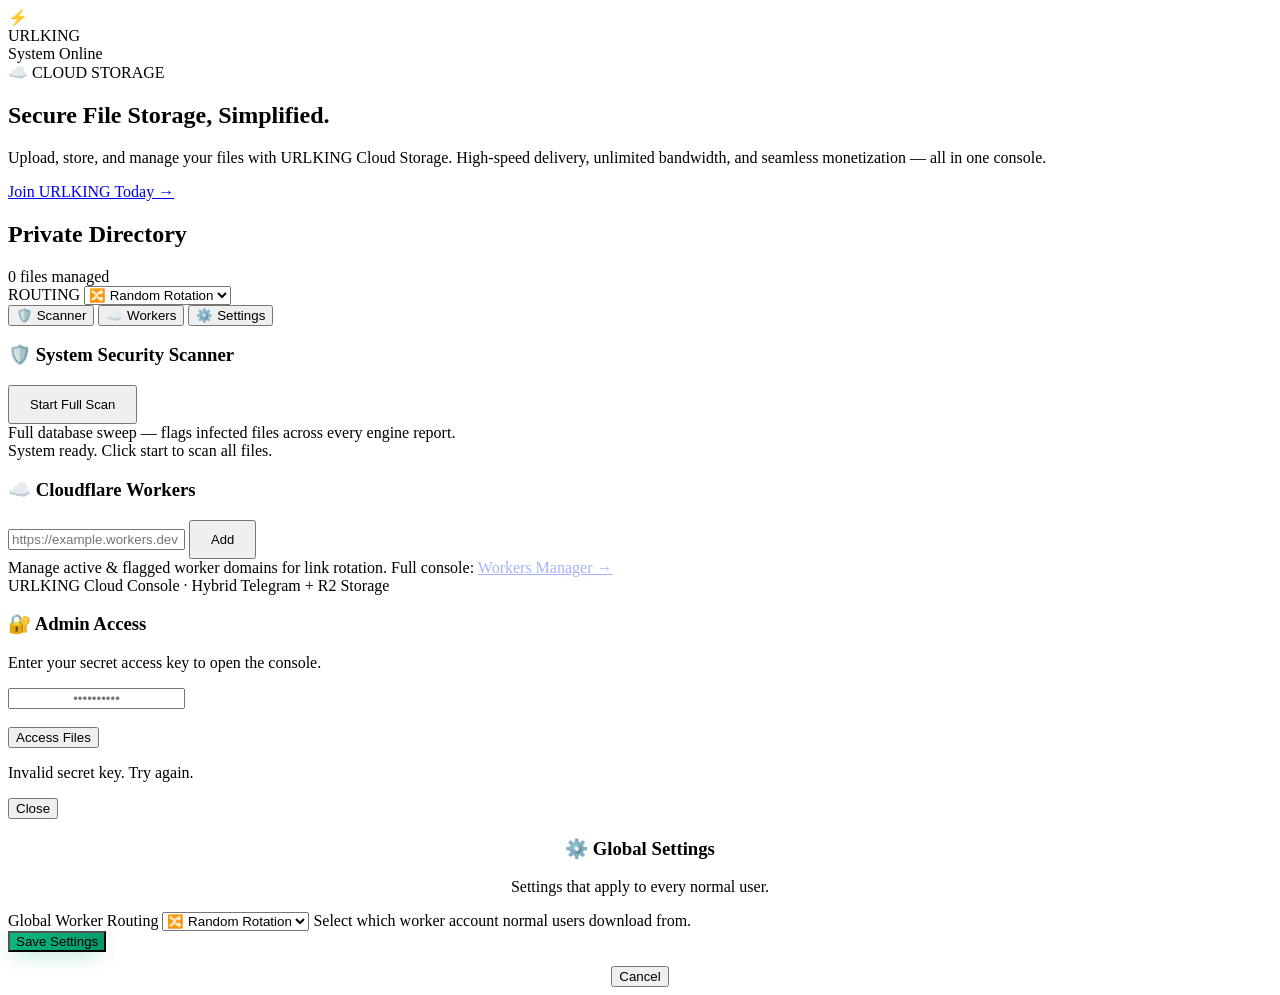
==== commit d62366a5: "⚡ SaaS console UI + response optimization PERF (backend): - cloudflare.py: get_active_worker me 30s " ====
--- a/frontend/index.html
+++ b/frontend/index.html
@@ -3,130 +3,140 @@
 <head>
   <meta charset="UTF-8" />
   <meta name="viewport" content="width=device-width, initial-scale=1.0" />
-  <title>URLKING — Cloud Storage</title>
-  <link href="https://fonts.googleapis.com/css2?family=Plus+Jakarta+Sans:wght@400;600;800&family=JetBrains+Mono:wght@400;500&display=swap" rel="stylesheet" />
-  <!-- Link to external stylesheet -->
-  <link rel="stylesheet" href="/static/style.css" />
+  <title>URLKING — Cloud Storage Console</title>
+  <meta name="description" content="URLKING Cloud Storage — secure file storage, management and monetization console." />
+  <link rel="preconnect" href="https://fonts.googleapis.com" />
+  <link rel="preconnect" href="https://fonts.gstatic.com" crossorigin />
+  <link href="https://fonts.googleapis.com/css2?family=Plus+Jakarta+Sans:wght@400;600;700;800&family=JetBrains+Mono:wght@400;500&display=swap" rel="stylesheet" />
+  <link rel="stylesheet" href="/static/style.css?v=5" />
 </head>
 <body>
 
+<!-- ================= TOPBAR ================= -->
+<header class="uk-topbar">
+  <div class="logo" id="secretTrigger" title="URLKING Cloud">
+    <div class="logo-icon">⚡</div>
+    <div class="logo-text">URL<span>KING</span></div>
+  </div>
+  <div class="uk-topbar-right">
+    <span class="pill-status hide-sm"><span class="dot"></span>System Online</span>
+    <div id="logoutBtn" style="display: none;">
+      <button class="link-quiet" onclick="logout()">Log out</button>
+    </div>
+  </div>
+</header>
+
 <div class="container">
-  <header>
-    <div class="logo" id="secretTrigger">
-      <div class="logo-icon">☁️</div>
-      <div class="logo-text">URL<span>KING</span></div>
-    </div>
-    <div id="logoutBtn" style="display: none;">
-      <button onclick="logout()" style="background:none; border:none; color:var(--text-muted); cursor:pointer; font-weight:600; text-decoration:underline;">Logout</button>
-    </div>
-  </header>
 
+  <!-- ================= HERO ================= -->
   <section id="promoSection">
     <div class="promo-content">
-      <div class="promo-badge">CLOUD STORAGE</div>
-      <h1>Secure File Storage, Simplified.</h1>
-      <p>Upload, store, and manage your files securely with URLKING Cloud Storage. High speed, unlimited bandwidth, and seamless monetization.</p>
-      <a href="https://urlking.site/" class="btn-cta" target="_blank">Join URLKING Today →</a>
+      <div class="promo-badge">☁️ CLOUD STORAGE</div>
+      <h1>Secure File Storage, <span class="grad-text">Simplified.</span></h1>
+      <p>Upload, store, and manage your files with URLKING Cloud Storage. High-speed delivery, unlimited bandwidth, and seamless monetization — all in one console.</p>
+      <a href="https://urlking.site/" class="btn-cta" target="_blank" rel="noopener">Join URLKING Today →</a>
     </div>
   </section>
 
+  <!-- ================= FILES CONSOLE ================= -->
   <section id="filesSection">
-    <div class="files-header">
+    <div class="section-head">
       <div>
-        <h2 style="font-size: 24px; font-weight: 800;">Private Directory</h2>
-        <p style="color: var(--text-muted); font-size: 14px;" id="fileCount">0 files available</p>
+        <h2>Private Directory</h2>
+        <div class="sub" id="fileCount">0 files managed</div>
       </div>
-      <!-- Test Routing Mode Selector -->
-      <div style="display: flex; align-items: center; gap: 8px; background: var(--bg-card); padding: 6px 12px; border-radius: 10px; border: 1px solid var(--border);">
-        <span style="font-size: 12px; font-weight: 800; color: var(--text-muted);">ROUTING TEST:</span>
-        <select id="downloadMode" onchange="loadFiles(1)" style="background: none; border: none; color: var(--text); font-weight: 600; font-size: 13px; outline: none; cursor: pointer;">
-          <option value="random" style="background: var(--bg-card);">🔀 Random Rotation</option>
-          <option value="account_a" style="background: var(--bg-card);">🅰️ Account A Only</option>
-          <option value="account_b" style="background: var(--bg-card);">🅱️ Account B Only</option>
-        </select>
-      </div>
-      <!-- 🔥 SCANNER, WORKERS, & SETTINGS TOGGLE BUTTONS -->
-      <div style="display: flex; gap: 8px;">
-        <button class="btn-scan-toggle" onclick="toggleScanner()">🛡️ Virus Scanner</button>
-        <button class="btn-scan-toggle" style="background:#4f46e5; box-shadow: 0 4px 6px -1px rgba(79, 70, 229, 0.2);" onclick="window.location.href='/workers'">☁️ Workers Manager</button>
-        <button class="btn-scan-toggle" style="background:#059669; box-shadow: 0 4px 6px -1px rgba(5, 150, 105, 0.2);" onclick="openSettingsModal()">⚙️ Settings</button>
+      <div class="toolbar">
+        <div class="select-wrap">
+          <span>ROUTING</span>
+          <select id="downloadMode" onchange="loadFiles(1)">
+            <option value="random">🔀 Random Rotation</option>
+            <option value="account_a">🅰️ Account A Only</option>
+            <option value="account_b">🅱️ Account B Only</option>
+          </select>
+        </div>
+        <button class="btn-ghost" onclick="toggleScanner()">🛡️ Scanner</button>
+        <button class="btn-ghost" onclick="toggleWorkersManager()">☁️ Workers</button>
+        <button class="btn-ghost" onclick="openSettingsModal()">⚙️ Settings</button>
       </div>
     </div>
 
-    <!-- 🔥 SCANNER PANEL UI -->
-    <div id="scannerSection" class="scanner-panel">
-      <div class="scanner-header">
-        <h3>🛡️ System Security Scanner</h3>
+    <!-- Scanner Panel -->
+    <div id="scannerSection" class="uk-panel">
+      <div class="uk-panel-head">
+        <h3 class="emerald">🛡️ System Security Scanner</h3>
         <button class="btn-cta" id="btnStartScan" style="padding: 10px 20px; font-size: 13px;" onclick="startScan()">Start Full Scan</button>
       </div>
-      
-      <div class="scan-status-text" id="scanStatus">System Ready. Click Start to scan files.</div>
-      <div class="progress-bar-bg">
-        <div class="progress-bar-fill" id="scanBar"></div>
-      </div>
-
-      <!-- Yahan Infected Files Dikhayi Dengi -->
-      <div class="infected-list" id="infectedList"></div>
+      <div class="uk-panel-sub">Full database sweep — flags infected files across every engine report.</div>
+      <div class="scan-status-text" id="scanStatus">System ready. Click start to scan all files.</div>
+      <div class="progress-track"><div class="progress-fill" id="scanBar"></div></div>
+      <div class="uk-list" id="infectedList"></div>
     </div>
 
-    <!-- ☁️ WORKERS MANAGER PANEL -->
-    <div id="workersSection" class="scanner-panel" style="border-color: #4f46e5; box-shadow: 0 10px 15px -3px rgba(79, 70, 229, 0.1);">
-      <div class="scanner-header" style="flex-wrap: wrap; gap: 12px;">
-        <h3 style="color: #4f46e5;">☁️ Cloudflare Workers Manager</h3>
-        <div style="display: flex; gap: 8px; flex: 1; min-width: 280px; justify-content: flex-end;">
-          <input type="text" id="newWorkerUrl" class="auth-input" style="margin-bottom:0; padding: 10px 14px; text-align: left; flex: 1;" placeholder="https://example.workers.dev" />
-          <button class="btn-cta" style="padding: 10px 20px; font-size: 13px; background: #4f46e5;" onclick="addWorker()">Add Worker</button>
+    <!-- Workers Panel (inline quick manager) -->
+    <div id="workersSection" class="uk-panel violet">
+      <div class="uk-panel-head">
+        <h3 class="violet">☁️ Cloudflare Workers</h3>
+        <div class="panel-inline-form">
+          <input type="text" id="newWorkerUrl" class="uk-input left" placeholder="https://example.workers.dev" />
+          <button class="btn-cta" style="padding: 10px 20px; font-size: 13px;" onclick="addWorker()">Add</button>
         </div>
       </div>
-      
-      <div class="scan-status-text">Manage your active and flagged worker domains for link rotation.</div>
-      
-      <div class="infected-list" id="workersList"></div>
+      <div class="uk-panel-sub">Manage active &amp; flagged worker domains for link rotation. Full console: <a href="/workers" style="color:#a5b4fc;">Workers Manager →</a></div>
+      <div class="uk-list" id="workersList"></div>
     </div>
 
+    <!-- Files list -->
     <div id="filesList"></div>
 
-    <div class="pagination" id="paginationControls">
-      <button class="btn-nav" id="btnPrev" onclick="changePage(-1)">Previous</button>
-      <span style="font-family: 'JetBrains Mono'; font-size: 14px;" id="pageInfo">Page 1 / 1</span>
-      <button class="btn-nav" id="btnNext" onclick="changePage(1)">Next</button>
+    <!-- Pagination -->
+    <div class="pagination" id="paginationControls" style="display: none;">
+      <button class="btn-nav" id="btnPrev" onclick="changePage(-1)">← Previous</button>
+      <span class="page-info" id="pageInfo">Page 1 / 1</span>
+      <button class="btn-nav" id="btnNext" onclick="changePage(1)">Next →</button>
     </div>
   </section>
+
+  <footer class="uk-footer">URLKING Cloud Console · Hybrid Telegram + R2 Storage</footer>
 </div>
 
-<div id="authModal">
-  <div class="auth-card">
-    <h3>Admin Login</h3>
-    <p style="font-size: 13px; color: var(--text-muted); margin-bottom: 20px;">Enter your secret access key</p>
-    <input type="password" id="accessKey" class="auth-input" placeholder="••••••••" onkeypress="handleEnter(event)"/>
-    <button class="btn-cta" id="loginBtn" style="width: 100%;" onclick="verifyAccess()">Access Files</button>
-    <p class="error-txt" id="authError">Invalid Secret Key!</p>
-    <button onclick="closeModal()" style="margin-top: 15px; background:none; border:none; color:var(--text-muted); cursor:pointer; font-size:12px;">Close</button>
+<!-- ================= AUTH MODAL ================= -->
+<div id="authModal" class="uk-modal">
+  <div class="uk-modal-card">
+    <h3>🔐 Admin Access</h3>
+    <p class="modal-sub">Enter your secret access key to open the console.</p>
+    <input type="password" id="accessKey" class="auth-input" style="text-align:center;" placeholder="••••••••••" onkeypress="handleEnter(event)" />
+    <div style="margin-top: 18px;">
+      <button class="btn-cta btn-block" id="loginBtn" onclick="verifyAccess()">Access Files</button>
+    </div>
+    <p class="error-txt" id="authError">Invalid secret key. Try again.</p>
+    <button class="link-btn" onclick="closeModal()">Close</button>
   </div>
 </div>
 
-<div id="settingsModal" class="auth-modal" style="display: none; position: fixed; inset: 0; z-index: 80; background: rgba(0,0,0,0.8); backdrop-filter: blur(4px); align-items: center; justify-content: center;">
-  <div class="auth-card" style="width: 100%; max-width: 400px; background: var(--bg-card); border: 1px solid var(--border); border-radius: 12px; padding: 24px; text-align: center; box-shadow: 0 20px 25px -5px rgba(0, 0, 0, 0.3);">
-    <h3 style="margin-top: 0; font-size: 18px; font-weight: 800;">⚙️ Global Settings</h3>
-    <p style="font-size: 13px; color: var(--text-muted); margin-bottom: 20px;">Configure settings that affect all normal users.</p>
-    
-    <div style="text-align: left; margin-bottom: 20px;">
-      <label style="font-size: 13px; font-weight: 600; color: var(--text); display: block; margin-bottom: 8px;">Global Worker Routing:</label>
-      <select id="globalWorkerMode" class="auth-input" style="width: 100%; text-align-last: left; margin-bottom: 0; background: var(--bg-card); color: var(--text); border: 1px solid var(--border); border-radius: 8px; padding: 10px;">
+<!-- ================= SETTINGS MODAL ================= -->
+<div id="settingsModal" class="uk-modal">
+  <div class="uk-modal-card" style="text-align: left;">
+    <h3 style="text-align:center;">⚙️ Global Settings</h3>
+    <p class="modal-sub" style="text-align:center;">Settings that apply to every normal user.</p>
+
+    <div class="field">
+      <label>Global Worker Routing</label>
+      <select id="globalWorkerMode" class="uk-input" style="text-align-last:left;">
         <option value="random">🔀 Random Rotation</option>
         <option value="account_a">🅰️ Account A Only</option>
         <option value="account_b">🅱️ Account B Only</option>
       </select>
-      <span style="font-size: 11px; color: var(--text-muted); display: block; margin-top: 6px;">Select which worker account normal users download from.</span>
+      <span class="hint">Select which worker account normal users download from.</span>
     </div>
 
-    <button class="btn-cta" style="width: 100%; background: #059669; border: none; padding: 12px; border-radius: 8px; color: white; font-weight: bold; cursor: pointer;" onclick="saveGlobalSettings()">Save Settings</button>
-    <button onclick="closeSettingsModal()" style="margin-top: 15px; background:none; border:none; color:var(--text-muted); cursor:pointer; font-size:12px; text-decoration: underline;">Cancel</button>
+    <button class="btn-cta btn-block" style="background: linear-gradient(135deg, #10b981 0%, #059669 100%); box-shadow: 0 6px 20px -6px rgba(16,185,129,0.5);" onclick="saveGlobalSettings()">Save Settings</button>
+    <button class="link-btn" style="display:block; margin: 14px auto 0;" onclick="closeSettingsModal()">Cancel</button>
   </div>
 </div>
 
+<!-- Toasts -->
+<div id="toastBox"></div>
 
-<!-- Link to external script -->
-<script src="/static/app.js"></script>
+<script src="/static/app.js?v=5"></script>
 </body>
 </html>
